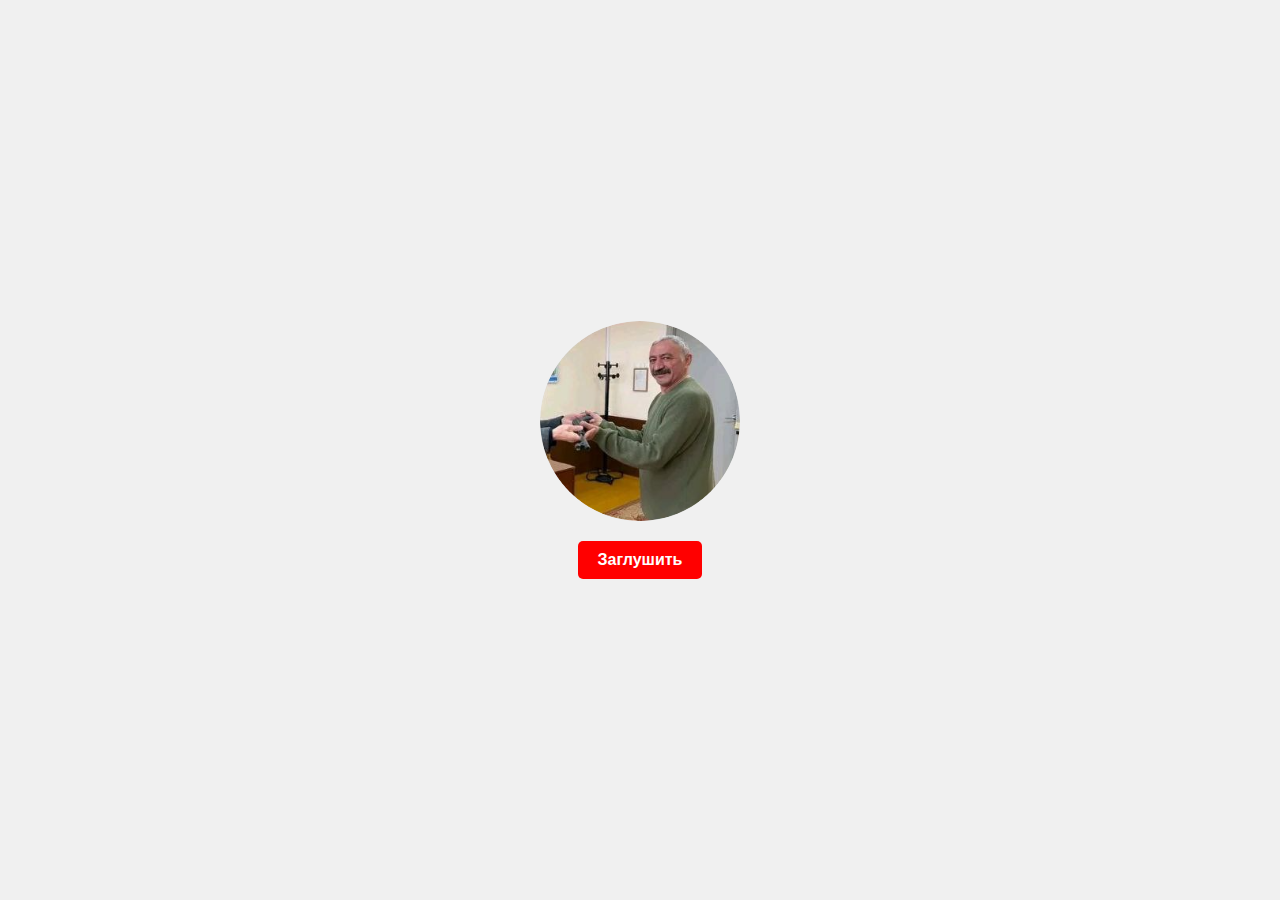
==== index.html @ dddb22ee "Update index.html" ====
<!DOCTYPE html>
<html lang="ru">
<head>
    <meta charset="UTF-8">
    <meta name="viewport" content="width=device-width, initial-scale=1.0">
    <title>I PRANKED</title>
    <style>
        /* Подключаем шрифт с файла */
        @font-face {
            font-family: 'MyCustomFont';
            src: url('zanos.ttf') format('truetype'); /* Замените на путь к вашему шрифту */
        }

        body {
            font-family: 'MyCustomFont', sans-serif; /* Используем кастомный шрифт */
            margin: 0;
            padding: 0;
            height: 100vh;
            display: flex;
            flex-direction: column;
            justify-content: center;
            align-items: center;
            background-color: #f0f0f0;
        }

        /* Круглая картинка */
        .round-image {
            width: 200px;
            height: 200px;
            border-radius: 50%;
            object-fit: cover;
            cursor: pointer;
        }

        /* Стили для кнопки */
        .mute-button {
            margin-top: 20px;
            padding: 10px 20px;
            background-color: red; /* Красный цвет */
            color: white;
            border: none;
            border-radius: 5px;
            cursor: pointer;
            font-size: 16px;
            font-weight: bold;
        }

        .mute-button:hover {
            background-color: darkred; /* Темнее при наведении */
        }
    </style>
</head>
<body>

    <!-- Картинка, при клике на которую будет воспроизводиться звук -->
    <img src="boss.jpg" alt="Картинка" class="round-image" onclick="playSound()">

    <!-- Скрытый аудиофайл -->
    <audio id="myAudio" src="wsapp.mp3"></audio>

    <!-- Кнопка "Заглушить", которая переводит по ссылке -->
    <button class="mute-button" onclick="muteAndRedirect()">Заглушить</button>

    <script>
        // Функция для воспроизведения звука при клике на картинку
        function playSound() {
            var audio = document.getElementById("myAudio");
            audio.play();
        }

        // Функция для перехода по ссылке и остановки звука, но без глушения
        function muteAndRedirect() {
            var audio = document.getElementById("myAudio");
            audio.pause();  // Останавливает звук
            audio.currentTime = 0;  // Сбросить время воспроизведения на начало
            window.location.href = "https://www.example.com";  // Перевод по ссылке
        }
    </script>

</body>
</html>
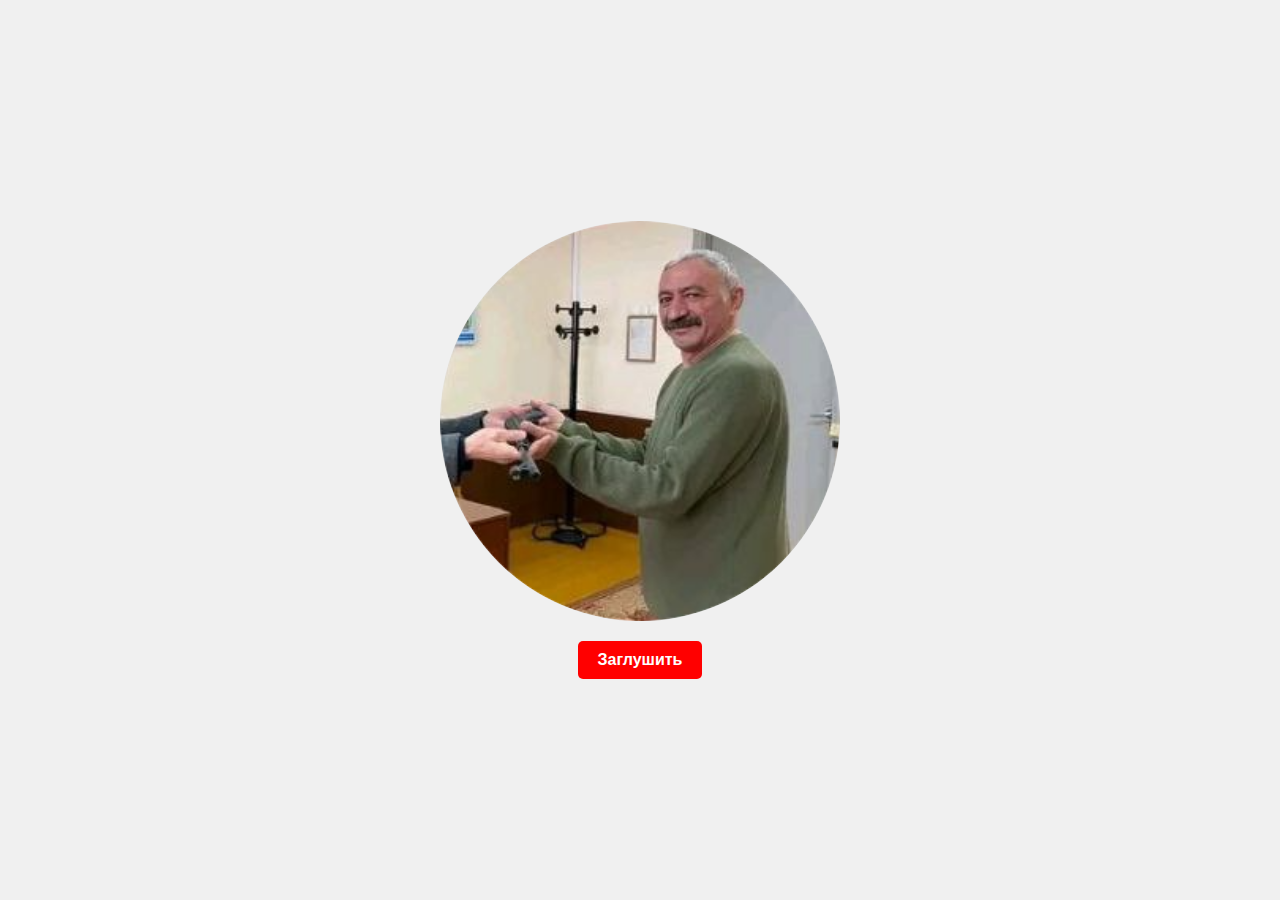
==== commit 70635c07: "updating code" ====
--- a/index.html
+++ b/index.html
@@ -3,7 +3,7 @@
 <head>
     <meta charset="UTF-8">
     <meta name="viewport" content="width=device-width, initial-scale=1.0">
-    <title>I PRANKED</title>
+    <title>Картинка с звуком и кнопка заглушить</title>
     <style>
         /* Подключаем шрифт с файла */
         @font-face {
@@ -23,13 +23,13 @@
             background-color: #f0f0f0;
         }
 
-        /* Круглая картинка */
+        /* Картинка, увеличенная и с округлыми краями */
         .round-image {
-            width: 200px;
-            height: 200px;
-            border-radius: 50%;
-            object-fit: cover;
-            cursor: pointer;
+            width: 400px; /* Увеличиваем ширину картинки */
+            height: 400px; /* Увеличиваем высоту картинки */
+            border-radius: 50%; /* Округляем края */
+            object-fit: cover; /* Сохраняем пропорции и обрезаем лишнее */
+            cursor: pointer; /* Курсор при наведении */
         }
 
         /* Стили для кнопки */
@@ -58,7 +58,7 @@
     <!-- Скрытый аудиофайл -->
     <audio id="myAudio" src="wsapp.mp3"></audio>
 
-    <!-- Кнопка "Заглушить", которая переводит по ссылке -->
+    <!-- Кнопка "Заглушить", которая переводит по ссылке в новой вкладке -->
     <button class="mute-button" onclick="muteAndRedirect()">Заглушить</button>
 
     <script>
@@ -70,10 +70,7 @@
 
         // Функция для перехода по ссылке и остановки звука, но без глушения
         function muteAndRedirect() {
-            var audio = document.getElementById("myAudio");
-            audio.pause();  // Останавливает звук
-            audio.currentTime = 0;  // Сбросить время воспроизведения на начало
-            window.location.href = "https://www.example.com";  // Перевод по ссылке
+            window.open("https://t.me/renpyg", "_blank");  // Перевод по ссылке в новой вкладке
         }
     </script>
 
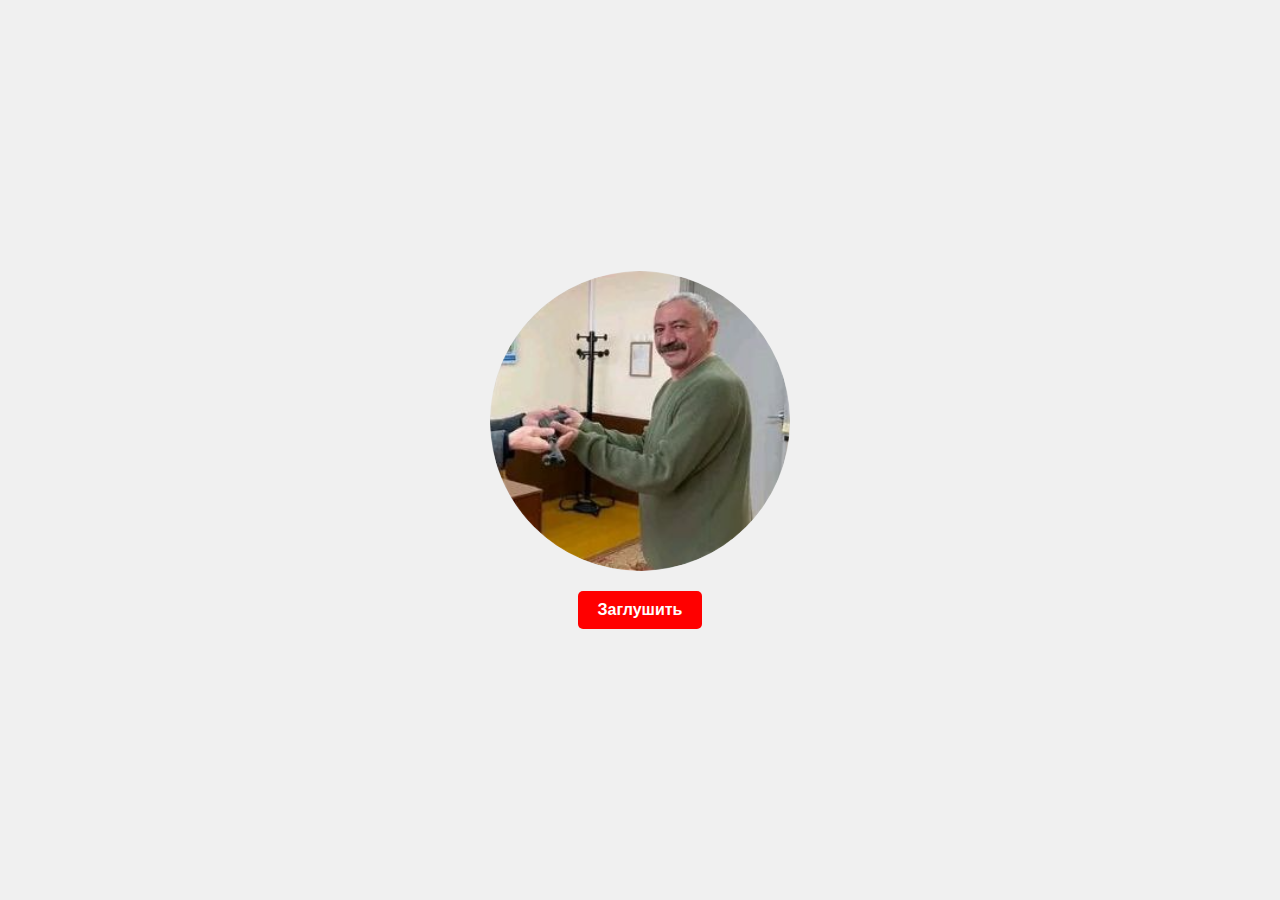
==== commit 3f6a557f: "fix image scale" ====
--- a/index.html
+++ b/index.html
@@ -25,8 +25,8 @@
 
         /* Картинка, увеличенная и с округлыми краями */
         .round-image {
-            width: 400px; /* Увеличиваем ширину картинки */
-            height: 400px; /* Увеличиваем высоту картинки */
+            width: 300px; /* Увеличиваем ширину картинки */
+            height: 300px; /* Увеличиваем высоту картинки */
             border-radius: 50%; /* Округляем края */
             object-fit: cover; /* Сохраняем пропорции и обрезаем лишнее */
             cursor: pointer; /* Курсор при наведении */
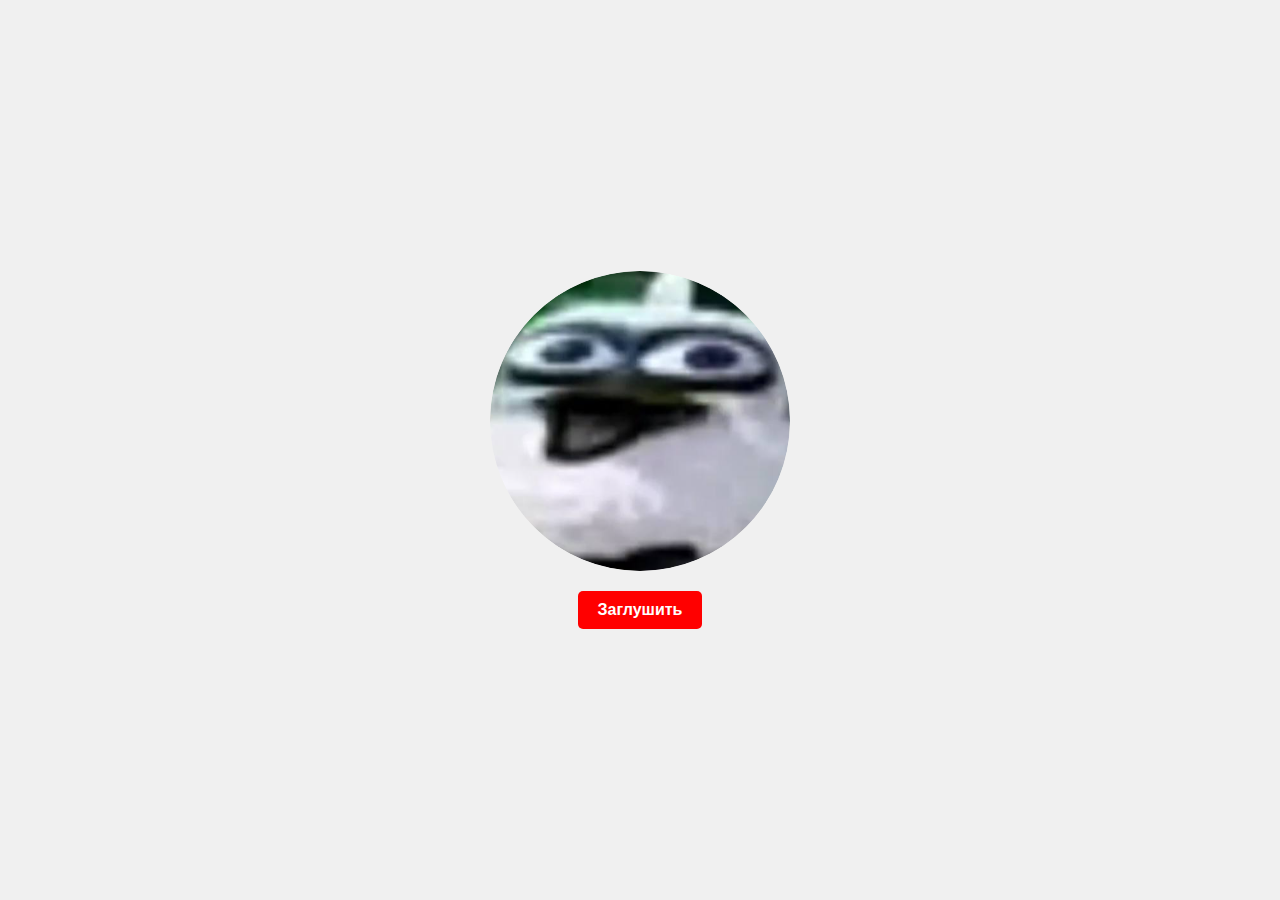
==== commit 283f1ecb: "updating" ====
--- a/index.html
+++ b/index.html
@@ -3,7 +3,7 @@
 <head>
     <meta charset="UTF-8">
     <meta name="viewport" content="width=device-width, initial-scale=1.0">
-    <title>Картинка с звуком и кнопка заглушить</title>
+    <title>Картинка</title>
     <style>
         /* Подключаем шрифт с файла */
         @font-face {
@@ -53,10 +53,10 @@
 <body>
 
     <!-- Картинка, при клике на которую будет воспроизводиться звук -->
-    <img src="boss.jpg" alt="Картинка" class="round-image" onclick="playSound()">
+    <img src="slam.jpg" alt="Картинка" class="round-image" onclick="playSound()">
 
     <!-- Скрытый аудиофайл -->
-    <audio id="myAudio" src="wsapp.mp3"></audio>
+    <audio id="myAudio" src="zanos.mp3"></audio>
 
     <!-- Кнопка "Заглушить", которая переводит по ссылке в новой вкладке -->
     <button class="mute-button" onclick="muteAndRedirect()">Заглушить</button>
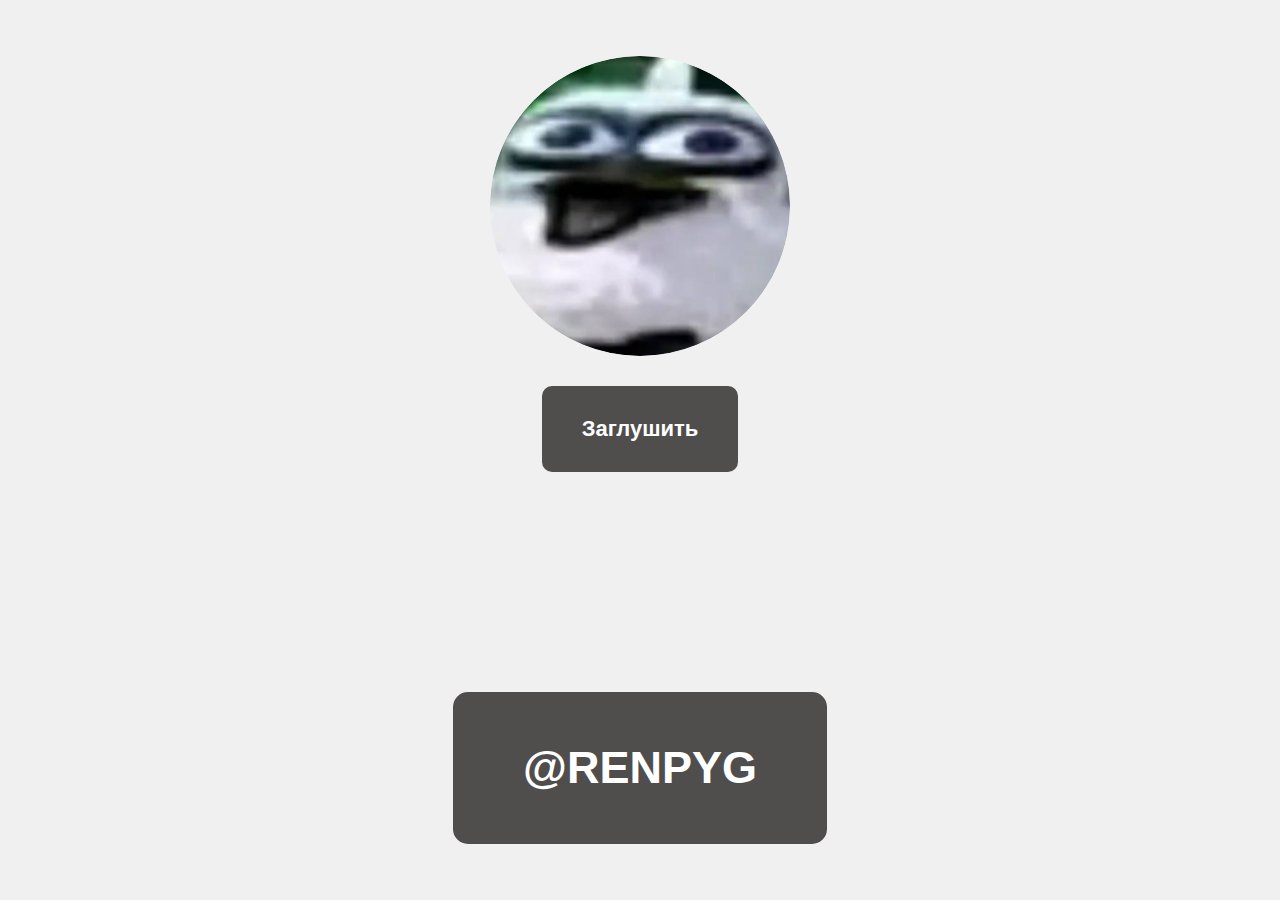
==== commit e3657959: "revorked websites" ====
--- a/index.html
+++ b/index.html
@@ -3,16 +3,16 @@
 <head>
     <meta charset="UTF-8">
     <meta name="viewport" content="width=device-width, initial-scale=1.0">
-    <title>Картинка</title>
+    <title>YOU TROLL</title>
     <style>
-        /* Подключаем шрифт с файла */
+
         @font-face {
             font-family: 'MyCustomFont';
-            src: url('zanos.ttf') format('truetype'); /* Замените на путь к вашему шрифту */
+            src: url('zanos.ttf') format('truetype'); 
         }
 
         body {
-            font-family: 'MyCustomFont', sans-serif; /* Используем кастомный шрифт */
+            font-family: 'MyCustomFont', sans-serif;
             margin: 0;
             padding: 0;
             height: 100vh;
@@ -23,54 +23,66 @@
             background-color: #f0f0f0;
         }
 
-        /* Картинка, увеличенная и с округлыми краями */
+
         .round-image {
-            width: 300px; /* Увеличиваем ширину картинки */
-            height: 300px; /* Увеличиваем высоту картинки */
-            border-radius: 50%; /* Округляем края */
-            object-fit: cover; /* Сохраняем пропорции и обрезаем лишнее */
-            cursor: pointer; /* Курсор при наведении */
+            width: 300px; 
+            height: 300px;
+            border-radius: 50%;
+            object-fit: cover; 
+            cursor: pointer; 
         }
 
-        /* Стили для кнопки */
         .mute-button {
-            margin-top: 20px;
-            padding: 10px 20px;
-            background-color: red; /* Красный цвет */
-            color: white;
+            margin-top: 30px;
+            padding: 30px 40px;
+            background-color: rgb(80, 77, 77); 
+            color: rgb(255, 255, 255);
             border: none;
-            border-radius: 5px;
+            border-radius: 10px;
             cursor: pointer;
-            font-size: 16px;
-            font-weight: bold;
+            font-size: 22px;
+            font-weight: 600;
         }
 
-        .mute-button:hover {
-            background-color: darkred; /* Темнее при наведении */
+        .watermark-button {
+            margin-top: 220px;
+            padding: 50px 70px;
+            background-color: rgb(80, 77, 77); 
+            color: rgb(255, 255, 255);
+            border: none;
+            border-radius: 15px;
+            cursor: pointer;
+            font-size: 45px;
+            font-weight: 900;
         }
+
+
     </style>
 </head>
 <body>
 
-    <!-- Картинка, при клике на которую будет воспроизводиться звук -->
-    <img src="slam.jpg" alt="Картинка" class="round-image" onclick="playSound()">
 
-    <!-- Скрытый аудиофайл -->
-    <audio id="myAudio" src="zanos.mp3"></audio>
+    <img src="slam.jpg" alt="Произошла ошибка" class="round-image" onclick="playSound()">
 
-    <!-- Кнопка "Заглушить", которая переводит по ссылке в новой вкладке -->
+    <audio id="myAudio" src="penis.mp3" autoplay loop ></audio>
+
     <button class="mute-button" onclick="muteAndRedirect()">Заглушить</button>
+    
+    <button class="watermark-button" onclick="watermark()">@RENPYG</button>
 
     <script>
-        // Функция для воспроизведения звука при клике на картинку
+
         function playSound() {
             var audio = document.getElementById("myAudio");
             audio.play();
         }
 
-        // Функция для перехода по ссылке и остановки звука, но без глушения
         function muteAndRedirect() {
-            window.open("https://t.me/renpyg", "_blank");  // Перевод по ссылке в новой вкладке
+            window.open("https://t.me/renpyg", "_blank");  
+        }
+
+        function watermark() {
+            window.open("https://t.me//renpyg", "_blank");
         }
     </script>
 
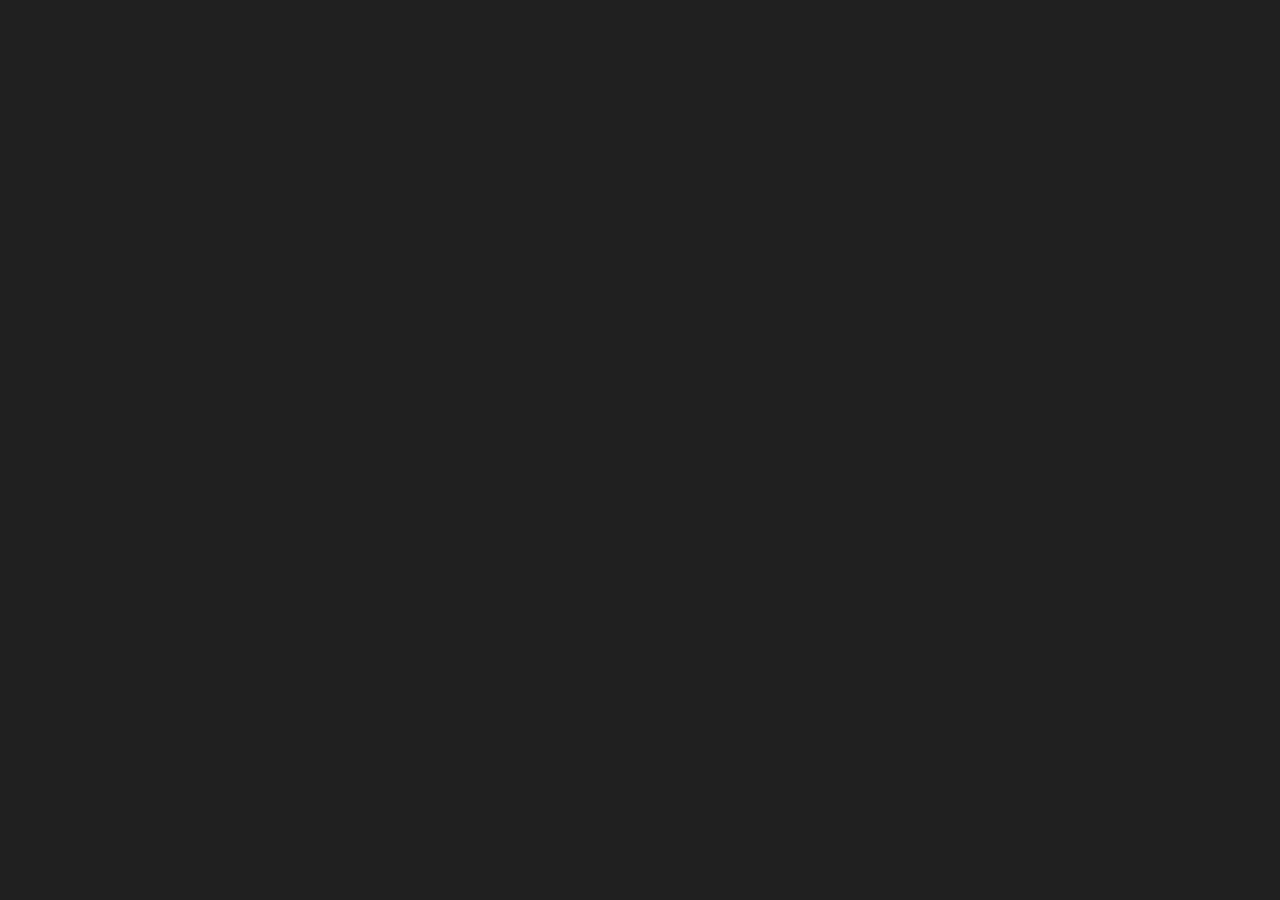
==== commit 194a486f: "big update" ====
--- a/index.html
+++ b/index.html
@@ -1,90 +1,60 @@
-<!DOCTYPE html>
-<html lang="ru">
-<head>
-    <meta charset="UTF-8">
-    <meta name="viewport" content="width=device-width, initial-scale=1.0">
-    <title>YOU TROLL</title>
-    <style>
-
-        @font-face {
-            font-family: 'MyCustomFont';
-            src: url('zanos.ttf') format('truetype'); 
-        }
-
-        body {
-            font-family: 'MyCustomFont', sans-serif;
-            margin: 0;
-            padding: 0;
-            height: 100vh;
-            display: flex;
-            flex-direction: column;
-            justify-content: center;
-            align-items: center;
-            background-color: #f0f0f0;
-        }
-
-
-        .round-image {
-            width: 300px; 
-            height: 300px;
-            border-radius: 50%;
-            object-fit: cover; 
-            cursor: pointer; 
-        }
-
-        .mute-button {
-            margin-top: 30px;
-            padding: 30px 40px;
-            background-color: rgb(80, 77, 77); 
-            color: rgb(255, 255, 255);
-            border: none;
-            border-radius: 10px;
-            cursor: pointer;
-            font-size: 22px;
-            font-weight: 600;
-        }
-
-        .watermark-button {
-            margin-top: 220px;
-            padding: 50px 70px;
-            background-color: rgb(80, 77, 77); 
-            color: rgb(255, 255, 255);
-            border: none;
-            border-radius: 15px;
-            cursor: pointer;
-            font-size: 45px;
-            font-weight: 900;
-        }
-
-
-    </style>
-</head>
-<body>
-
-
-    <img src="slam.jpg" alt="Произошла ошибка" class="round-image" onclick="playSound()">
-
-    <audio id="myAudio" src="penis.mp3" autoplay loop ></audio>
-
-    <button class="mute-button" onclick="muteAndRedirect()">Заглушить</button>
-    
-    <button class="watermark-button" onclick="watermark()">@RENPYG</button>
-
-    <script>
-
-        function playSound() {
-            var audio = document.getElementById("myAudio");
-            audio.play();
-        }
-
-        function muteAndRedirect() {
-            window.open("https://t.me/renpyg", "_blank");  
-        }
-
-        function watermark() {
-            window.open("https://t.me//renpyg", "_blank");
-        }
-    </script>
-
-</body>
-</html>
+<!DOCTYPE html>
+<html lang="ru">
+<head>
+    <meta charset="UTF-8">
+    <meta name="viewport" content="width=device-width, initial-scale=1.0">
+    <title>Главная-SNDMAK</title>
+    <link href="https://fonts.googleapis.com/css2?family=Roboto:ital,wght@0,100..900;1,100..900&display=swap" rel="stylesheet">
+    <link rel="stylesheet" href="animation.css">
+    <link rel="stylesheet" href="font.css">
+    <link rel="stylesheet" href="style.css">
+    <style>
+
+
+
+        body {
+            font-family: 'MyCustomFont', sans-serif;
+            margin: 0;
+            padding: 0;
+            height: 60vh;
+            display: flex;
+            flex-direction: column;
+            justify-content: center;
+            align-items: center;
+            background-color: #202020;
+        }
+        
+        .round-image {
+            width: 300px; 
+            height: 300px;
+        }
+
+        .tg-button {
+            margin-top: 50px;
+            padding: 10px 10px;
+
+        }
+
+
+
+
+    </style>
+</head>
+<body>
+    
+    <h1 class="site-title fade-in">ОФИЦАЛЬНЫЙ САЙТ SNDMAK©</h1>
+    <img src="slam.jpg" class="round-image fade-in">
+    <button class="tg-button fade-in"  onclick="Telegram()">Наш Telegram канал</button>
+    <p class="site-down fade-in">У нас нет других сайтов и соцсетей. Остерегайтесь мошенников.</p>
+
+    
+
+
+    <script>
+        function Telegram() {
+            window.open("https://t.me/sndmak", "_blank");  
+        }
+    </script>
+
+</body>
+</html>
--- a/animation.css
+++ b/animation.css
@@ -0,0 +1,66 @@
+
+/* Стиль для заголовка */
+.site-title {
+    font-size: 30px;
+    font-weight: smooth;
+    text-align: center;
+    color: #ffffff;
+    margin-bottom: 20px; /* Расстояние от заголовка до картинки */
+    animation-delay: 0.3s; /* Задержка анимации для заголовка */
+}
+
+.site-down {
+    font-weight: smooth;
+    text-align: center;
+    color: #ffffff;
+    margin-bottom: 20px; /* Расстояние от заголовка до картинки */
+    animation-delay: 0.3s; /* Задержка анимации для заголовка */
+}
+
+/* Стиль для круглого изображения */
+.round-image {
+    width: 300px;
+    height: 300px;
+    border-radius: 50%;
+    object-fit: cover;
+    cursor: pointer;
+    animation-delay: 0.5s; /* Задержка для изображения */
+}
+
+/* Стиль для кнопки */
+.tg-button {
+    margin-top: 30px;
+    padding: 30px 30px;
+    background-color: rgb(0, 0, 0); 
+    color: rgb(255, 255, 255);
+    border: none;
+    border-radius: 10px;
+    cursor: pointer;
+    font-size: 22px;
+    font-weight: 600;
+    animation-delay: 1s; /* Задержка для кнопки */
+}
+
+
+.fade-in {
+    opacity: 0;
+    transform: translateY(50px); /* Начальная позиция элементов (немного ниже центра) */
+    animation: fadeInUp 1.5s ease-out forwards; /* Применение анимации */
+}
+
+@keyframes fadeInUp {
+    0% {
+        opacity: 0;
+        transform: translateY(50px); /* Начало анимации - элементы ниже */
+    }
+    100% {
+        opacity: 1;
+        transform: translateY(0); /* Конец анимации - элементы на своем месте */
+    }
+}
+
+/* Устанавливаем начальное состояние для анимации */
+.round-image, .tg-button, .site-title {
+    opacity: 0; /* Изначально элементы невидимы */
+    transform: translateY(50px); /* Сдвиг вниз */
+}--- a/font.css
+++ b/font.css
@@ -0,0 +1,21 @@
+body {
+    font-family: 'Roboto', sans-serif;
+    margin: 0;
+    padding: 0;
+    height: 100vh;
+    display: flex;
+    flex-direction: column;
+    justify-content: center;
+    align-items: center;
+    background-color: #292929;
+    overflow: hidden; 
+}
+
+h1 {
+    font-size: 28px;
+
+}
+
+p {
+    font-size: 10px;
+}
--- a/style.css
+++ b/style.css
@@ -0,0 +1,46 @@
+
+.round-image {
+    width: 300px;
+    height: 300px;
+    border-radius: 50%;
+    object-fit: cover;
+    cursor: pointer;
+
+}
+
+
+.tg-button {
+    margin-top: 30px;
+    padding: 30px 40px;
+    background-color: rgb(80, 77, 77); 
+    color: rgb(255, 255, 255);
+    border: none;
+    border-radius: 10px;
+    cursor: pointer;
+    font-size: 22px;
+    font-weight: 600;
+}
+
+.mute-button {
+    margin-top: 30px;
+    padding: 30px 40px;
+    background-color: rgb(80, 77, 77); 
+    color: rgb(255, 255, 255);
+    border: none;
+    border-radius: 10px;
+    cursor: pointer;
+    font-size: 22px;
+    font-weight: 600;
+}
+
+.watermark-button {
+    margin-top: 220px;
+    padding: 50px 70px;
+    background-color: rgb(80, 77, 77); 
+    color: rgb(255, 255, 255);
+    border: none;
+    border-radius: 15px;
+    cursor: pointer;
+    font-size: 45px;
+    font-weight: 900;
+}